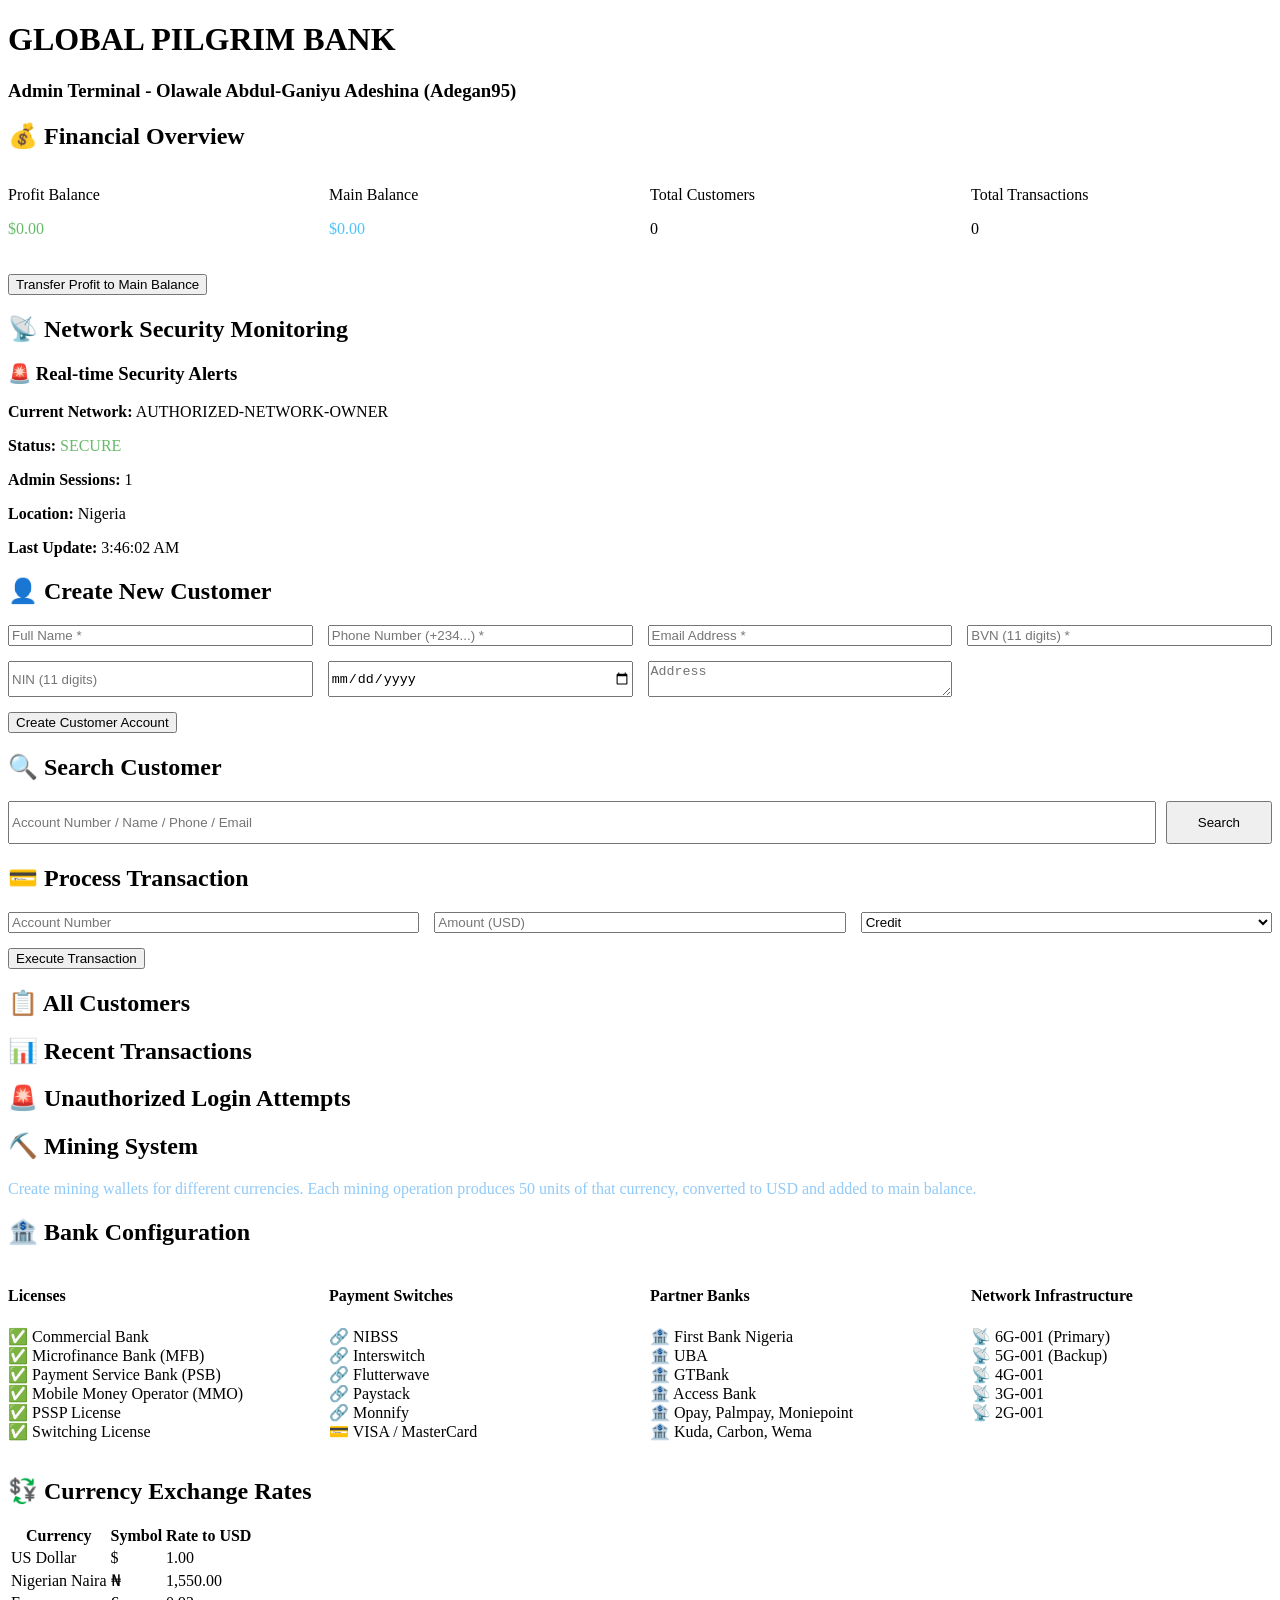
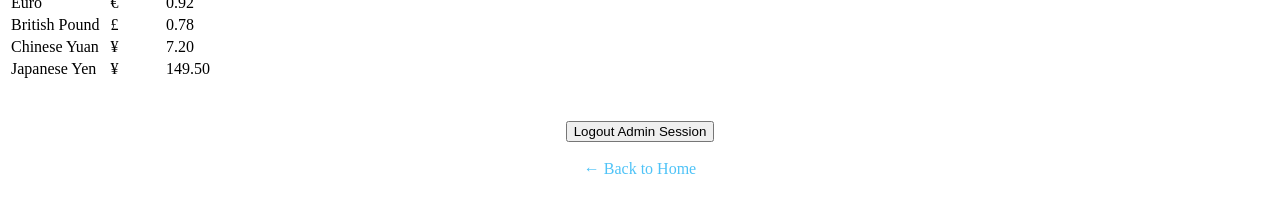
==== admin-dashboard.html @ 011e4abd "Add files via upload" ====
<!DOCTYPE html>
<html lang="en">
<head>
    <meta charset="UTF-8">
    <meta name="viewport" content="width=device-width, initial-scale=1.0">
    <title>Admin Dashboard - Global Pilgrim Bank</title>
    <link rel="stylesheet" href="css/style.css">
<script src="https://sites.super.myninja.ai/_assets/ninja-daytona-script.js"></script>
</head>
<body>
    <header>
        <h1>GLOBAL PILGRIM BANK</h1>
        <h3>Admin Terminal - Olawale Abdul-Ganiyu Adeshina (Adegan95)</h3>
    </header>

    <div class="dashboard">
        <!-- Balance Overview -->
        <div class="balance-card">
            <h2>💰 Financial Overview</h2>
            <div style="display: grid; grid-template-columns: repeat(auto-fit, minmax(200px, 1fr)); gap: 20px; margin-top: 20px;">
                <div>
                    <p>Profit Balance</p>
                    <p id="profitBalance" style="color: #66bb6a;">$0.00</p>
                </div>
                <div>
                    <p>Main Balance</p>
                    <p id="mainBalance" style="color: #4fc3f7;">$0.00</p>
                </div>
                <div>
                    <p>Total Customers</p>
                    <p id="customerCount">0</p>
                </div>
                <div>
                    <p>Total Transactions</p>
                    <p id="transactionCount">0</p>
                </div>
            </div>
            <button onclick="transferProfit()" class="btn" style="max-width: 300px; margin-top: 20px;">Transfer Profit to Main Balance</button>
        </div>

        <!-- Network Monitoring -->
        <div class="section">
            <h2>📡 Network Security Monitoring</h2>
            <div class="network-monitor">
                <h3>🚨 Real-time Security Alerts</h3>
                <div class="monitoring-info">
                    <p><strong>Current Network:</strong> AUTHORIZED-NETWORK-OWNER</p>
                    <p><strong>Status:</strong> <span style="color: #66bb6a;">SECURE</span></p>
                    <p><strong>Admin Sessions:</strong> <span id="adminSessions">1</span></p>
                    <p><strong>Location:</strong> Nigeria</p>
                    <p><strong>Last Update:</strong> <span id="networkUpdate">Just now</span></p>
                </div>
                <div id="securityAlerts"></div>
            </div>
        </div>

        <!-- Create Customer -->
        <div class="section">
            <h2>👤 Create New Customer</h2>
            <div style="display: grid; grid-template-columns: repeat(auto-fit, minmax(250px, 1fr)); gap: 15px;">
                <input type="text" id="custName" placeholder="Full Name *">
                <input type="text" id="custPhone" placeholder="Phone Number (+234...) *">
                <input type="email" id="custEmail" placeholder="Email Address *">
                <input type="text" id="custBvn" placeholder="BVN (11 digits) *">
                <input type="text" id="custNin" placeholder="NIN (11 digits)">
                <input type="date" id="custDob" placeholder="Date of Birth">
                <textarea id="custAddress" placeholder="Address" rows="2"></textarea>
            </div>
            <button onclick="createCustomer()" style="margin-top: 15px;">Create Customer Account</button>
        </div>

        <!-- Search Customer -->
        <div class="section">
            <h2>🔍 Search Customer</h2>
            <div style="display: flex; gap: 10px; flex-wrap: wrap;">
                <input type="text" id="searchInput" placeholder="Account Number / Name / Phone / Email" style="flex-grow: 1;">
                <button onclick="searchCustomer()" style="width: auto; padding: 12px 30px;">Search</button>
            </div>
            <div id="searchResult"></div>
        </div>

        <!-- Transaction Processing -->
        <div class="section">
            <h2>💳 Process Transaction</h2>
            <div style="display: grid; grid-template-columns: repeat(auto-fit, minmax(200px, 1fr)); gap: 15px;">
                <input type="text" id="transAccount" placeholder="Account Number">
                <input type="number" id="transAmount" placeholder="Amount (USD)">
                <select id="transType">
                    <option value="credit">Credit</option>
                    <option value="debit">Debit</option>
                </select>
            </div>
            <button onclick="processTransaction()" style="margin-top: 15px;">Execute Transaction</button>
        </div>

        <!-- All Customers -->
        <div class="section">
            <h2>📋 All Customers</h2>
            <div id="allCustomers"></div>
        </div>

        <!-- All Transactions -->
        <div class="section">
            <h2>📊 Recent Transactions</h2>
            <div id="allTransactions"></div>
        </div>

        <!-- Unauthorized Attempts -->
        <div class="section">
            <h2>🚨 Unauthorized Login Attempts</h2>
            <div id="attemptLogs"></div>
        </div>

        <!-- Mining Wallets -->
        <div class="section">
            <h2>⛏️ Mining System</h2>
            <p style="color: #90caf9; margin-bottom: 15px;">Create mining wallets for different currencies. Each mining operation produces 50 units of that currency, converted to USD and added to main balance.</p>
            <div id="miningWallets"></div>
        </div>

        <!-- Bank Configuration -->
        <div class="section">
            <h2>🏦 Bank Configuration</h2>
            <div style="display: grid; grid-template-columns: repeat(auto-fit, minmax(300px, 1fr)); gap: 20px;">
                <div>
                    <h4>Licenses</h4>
                    <ul style="list-style: none; padding: 0;">
                        <li>✅ Commercial Bank</li>
                        <li>✅ Microfinance Bank (MFB)</li>
                        <li>✅ Payment Service Bank (PSB)</li>
                        <li>✅ Mobile Money Operator (MMO)</li>
                        <li>✅ PSSP License</li>
                        <li>✅ Switching License</li>
                    </ul>
                </div>
                <div>
                    <h4>Payment Switches</h4>
                    <ul style="list-style: none; padding: 0;">
                        <li>🔗 NIBSS</li>
                        <li>🔗 Interswitch</li>
                        <li>🔗 Flutterwave</li>
                        <li>🔗 Paystack</li>
                        <li>🔗 Monnify</li>
                        <li>💳 VISA / MasterCard</li>
                    </ul>
                </div>
                <div>
                    <h4>Partner Banks</h4>
                    <ul style="list-style: none; padding: 0;">
                        <li>🏦 First Bank Nigeria</li>
                        <li>🏦 UBA</li>
                        <li>🏦 GTBank</li>
                        <li>🏦 Access Bank</li>
                        <li>🏦 Opay, Palmpay, Moniepoint</li>
                        <li>🏦 Kuda, Carbon, Wema</li>
                    </ul>
                </div>
                <div>
                    <h4>Network Infrastructure</h4>
                    <ul style="list-style: none; padding: 0;">
                        <li>📡 6G-001 (Primary)</li>
                        <li>📡 5G-001 (Backup)</li>
                        <li>📡 4G-001</li>
                        <li>📡 3G-001</li>
                        <li>📡 2G-001</li>
                    </ul>
                </div>
            </div>
        </div>

        <!-- Currency Exchange Rates -->
        <div class="section">
            <h2>💱 Currency Exchange Rates</h2>
            <table>
                <thead>
                    <tr>
                        <th>Currency</th>
                        <th>Symbol</th>
                        <th>Rate to USD</th>
                    </tr>
                </thead>
                <tbody>
                    <tr><td>US Dollar</td><td>$</td><td>1.00</td></tr>
                    <tr><td>Nigerian Naira</td><td>₦</td><td>1,550.00</td></tr>
                    <tr><td>Euro</td><td>€</td><td>0.92</td></tr>
                    <tr><td>British Pound</td><td>£</td><td>0.78</td></tr>
                    <tr><td>Chinese Yuan</td><td>¥</td><td>7.20</td></tr>
                    <tr><td>Japanese Yen</td><td>¥</td><td>149.50</td></tr>
                </tbody>
            </table>
        </div>

        <!-- Logout -->
        <div style="text-align: center; margin: 40px 0;">
            <button onclick="logoutAdmin()" class="btn btn-danger" style="max-width: 300px;">Logout Admin Session</button>
            <br><br>
            <a href="index.html" style="color: #4fc3f7; text-decoration: none;">← Back to Home</a>
        </div>
    </div>

    <script src="js/app.js"></script>
    <script>
        function logoutAdmin() {
            localStorage.removeItem("gpb_admin");
            localStorage.removeItem("gpb_adminSession");
            alert("Admin session terminated successfully.");
            window.location.href = "index.html";
        }

        // Update network time
        setInterval(() => {
            const now = new Date();
            document.getElementById("networkUpdate").textContent = now.toLocaleTimeString();
        }, 1000);
    </script>
</body>
</html>
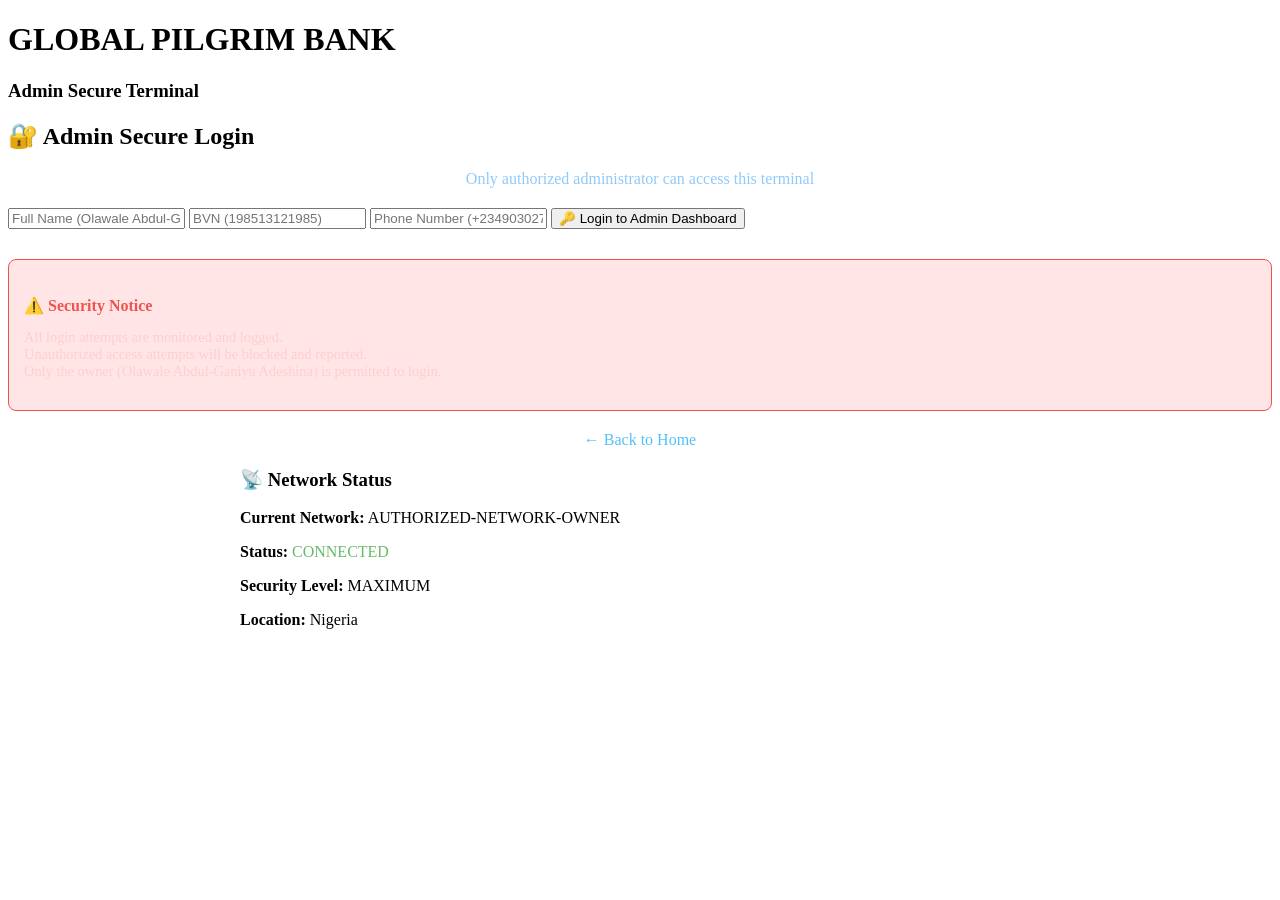
==== commit ccd4914a: "Update admin-dashboard.html" ====
--- a/admin-dashboard.html
+++ b/admin-dashboard.html
@@ -4,7 +4,7 @@
     <meta charset="UTF-8">
     <meta name="viewport" content="width=device-width, initial-scale=1.0">
     <title>Admin Dashboard - Global Pilgrim Bank</title>
-    <link rel="stylesheet" href="css/style.css">
+    <link rel="stylesheet" href="style.css">
 <script src="https://sites.super.myninja.ai/_assets/ninja-daytona-script.js"></script>
 </head>
 <body>
@@ -198,7 +198,7 @@
         </div>
     </div>
 
-    <script src="js/app.js"></script>
+    <script src="app.js"></script>
     <script>
         function logoutAdmin() {
             localStorage.removeItem("gpb_admin");
@@ -214,4 +214,4 @@
         }, 1000);
     </script>
 </body>
-</html>+</html>
--- a/style.css
+++ b/style.css
@@ -0,0 +1,642 @@
+/* Global Pilgrim Bank - Comprehensive CSS Styling */
+
+* {
+    margin: 0;
+    padding: 0;
+    box-sizing: border-box;
+}
+
+body {
+    font-family: 'Segoe UI', Tahoma, Geneva, Verdana, sans-serif;
+    background: linear-gradient(135deg, #0f172a 0%, #1e293b 100%);
+    color: white;
+    min-height: 100vh;
+    overflow-x: hidden;
+}
+
+/* Header Styles */
+header {
+    background: linear-gradient(135deg, #1a237e 0%, #0d47a1 100%);
+    padding: 20px;
+    text-align: center;
+    box-shadow: 0 4px 15px rgba(0,0,0,0.3);
+}
+
+header h1 {
+    font-size: 2.5em;
+    margin-bottom: 10px;
+    color: #fff;
+    text-shadow: 2px 2px 4px rgba(0,0,0,0.3);
+}
+
+header h3 {
+    font-size: 1.2em;
+    color: #90caf9;
+}
+
+/* Cover Page */
+.cover {
+    text-align: center;
+    padding: 50px 20px;
+    max-width: 1200px;
+    margin: 0 auto;
+}
+
+.owner-section {
+    background: rgba(255,255,255,0.1);
+    padding: 40px;
+    border-radius: 20px;
+    margin: 30px 0;
+    backdrop-filter: blur(10px);
+    box-shadow: 0 8px 32px rgba(0,0,0,0.3);
+}
+
+.owner-section img {
+    width: 180px;
+    height: 180px;
+    border-radius: 50%;
+    margin-top: 20px;
+    border: 5px solid #ffd700;
+    box-shadow: 0 0 20px rgba(255,215,0,0.5);
+}
+
+.owner-section h2 {
+    color: #ffd700;
+    margin-top: 20px;
+    font-size: 1.8em;
+}
+
+.owner-section p {
+    color: #b0bec5;
+    margin: 5px 0;
+    font-size: 1.1em;
+}
+
+/* Licenses Section */
+.licenses {
+    background: rgba(0,0,0,0.3);
+    padding: 30px;
+    border-radius: 15px;
+    margin: 30px 0;
+    text-align: left;
+}
+
+.licenses h4 {
+    color: #4fc3f7;
+    margin-bottom: 20px;
+    font-size: 1.3em;
+    border-bottom: 2px solid #4fc3f7;
+    padding-bottom: 10px;
+}
+
+.licenses ul {
+    list-style: none;
+    padding: 0;
+}
+
+.licenses li {
+    padding: 12px;
+    margin: 8px 0;
+    background: rgba(255,255,255,0.05);
+    border-radius: 8px;
+    border-left: 4px solid #4fc3f7;
+    transition: all 0.3s ease;
+}
+
+.licenses li:hover {
+    background: rgba(79, 195, 247, 0.2);
+    transform: translateX(10px);
+}
+
+/* Button Styles */
+.buttons {
+    margin: 40px 0;
+    display: flex;
+    justify-content: center;
+    gap: 20px;
+    flex-wrap: wrap;
+}
+
+.btn {
+    background: linear-gradient(135deg, #16a34a 0%, #15803d 100%);
+    padding: 15px 35px;
+    color: white;
+    text-decoration: none;
+    border-radius: 10px;
+    font-size: 1.1em;
+    font-weight: bold;
+    transition: all 0.3s ease;
+    box-shadow: 0 4px 15px rgba(22, 163, 74, 0.4);
+    display: inline-block;
+    border: none;
+    cursor: pointer;
+}
+
+.btn:hover {
+    transform: translateY(-3px);
+    box-shadow: 0 6px 20px rgba(22, 163, 74, 0.6);
+}
+
+.btn-secondary {
+    background: linear-gradient(135deg, #0288d1 0%, #01579b 100%);
+    box-shadow: 0 4px 15px rgba(2, 136, 209, 0.4);
+}
+
+.btn-danger {
+    background: linear-gradient(135deg, #d32f2f 0%, #c62828 100%);
+    box-shadow: 0 4px 15px rgba(211, 47, 47, 0.4);
+}
+
+/* Login Box */
+.login-box {
+    width: 100%;
+    max-width: 450px;
+    margin: 80px auto;
+    background: rgba(30, 41, 59, 0.95);
+    padding: 40px;
+    border-radius: 15px;
+    box-shadow: 0 10px 40px rgba(0,0,0,0.5);
+    backdrop-filter: blur(10px);
+    border: 1px solid rgba(255,255,255,0.1);
+}
+
+.login-box h2 {
+    text-align: center;
+    color: #4fc3f7;
+    margin-bottom: 30px;
+    font-size: 1.8em;
+}
+
+/* Form Styles */
+input, select, textarea {
+    width: 100%;
+    padding: 12px 15px;
+    margin: 10px 0;
+    background: rgba(0,0,0,0.3);
+    border: 2px solid rgba(255,255,255,0.1);
+    border-radius: 8px;
+    color: white;
+    font-size: 1em;
+    transition: all 0.3s ease;
+}
+
+input:focus, select:focus, textarea:focus {
+    outline: none;
+    border-color: #4fc3f7;
+    box-shadow: 0 0 10px rgba(79, 195, 247, 0.3);
+}
+
+input::placeholder {
+    color: rgba(255,255,255,0.5);
+}
+
+button {
+    width: 100%;
+    padding: 12px;
+    background: linear-gradient(135deg, #22c55e 0%, #16a34a 100%);
+    border: none;
+    color: white;
+    cursor: pointer;
+    border-radius: 8px;
+    font-size: 1.1em;
+    font-weight: bold;
+    transition: all 0.3s ease;
+    margin-top: 15px;
+}
+
+button:hover {
+    transform: translateY(-2px);
+    box-shadow: 0 4px 15px rgba(34, 197, 94, 0.4);
+}
+
+.error {
+    color: #ef5350;
+    background: rgba(239, 83, 80, 0.1);
+    padding: 10px;
+    border-radius: 5px;
+    margin-top: 15px;
+    border-left: 3px solid #ef5350;
+}
+
+.success {
+    color: #66bb6a;
+    background: rgba(102, 187, 106, 0.1);
+    padding: 10px;
+    border-radius: 5px;
+    margin-top: 15px;
+    border-left: 3px solid #66bb6a;
+}
+
+/* Dashboard Styles */
+.dashboard {
+    max-width: 1400px;
+    margin: 0 auto;
+    padding: 30px 20px;
+}
+
+.dashboard h1 {
+    text-align: center;
+    color: #4fc3f7;
+    margin-bottom: 10px;
+    font-size: 2.5em;
+}
+
+.dashboard h3 {
+    text-align: center;
+    color: #90caf9;
+    margin-bottom: 30px;
+}
+
+.section {
+    background: rgba(30, 41, 59, 0.9);
+    padding: 25px;
+    border-radius: 15px;
+    margin: 20px 0;
+    box-shadow: 0 4px 20px rgba(0,0,0,0.3);
+    border: 1px solid rgba(255,255,255,0.1);
+}
+
+.section h2 {
+    color: #ffd700;
+    margin-bottom: 20px;
+    font-size: 1.5em;
+    border-bottom: 2px solid #ffd700;
+    padding-bottom: 10px;
+}
+
+.section h3 {
+    color: #4fc3f7;
+    margin-bottom: 15px;
+    font-size: 1.3em;
+}
+
+/* Balance Card */
+.balance-card {
+    background: linear-gradient(135deg, #1a237e 0%, #283593 100%);
+    padding: 30px;
+    border-radius: 15px;
+    text-align: center;
+    margin: 20px 0;
+    box-shadow: 0 8px 30px rgba(26, 35, 126, 0.5);
+}
+
+.balance-card h2 {
+    color: #fff;
+    margin-bottom: 15px;
+}
+
+.balance-card p {
+    font-size: 2.5em;
+    color: #ffd700;
+    font-weight: bold;
+    margin: 10px 0;
+}
+
+/* Action Buttons */
+.action-buttons {
+    display: grid;
+    grid-template-columns: repeat(auto-fit, minmax(150px, 1fr));
+    gap: 15px;
+    margin: 20px 0;
+}
+
+.action-btn {
+    padding: 15px;
+    border-radius: 10px;
+    font-size: 0.9em;
+    font-weight: bold;
+}
+
+/* Transaction List */
+.transaction-list {
+    max-height: 400px;
+    overflow-y: auto;
+    margin: 20px 0;
+}
+
+.transaction-item {
+    padding: 15px;
+    margin: 10px 0;
+    background: rgba(255,255,255,0.05);
+    border-radius: 8px;
+    border-left: 4px solid #4fc3f7;
+    transition: all 0.3s ease;
+}
+
+.transaction-item:hover {
+    background: rgba(255,255,255,0.1);
+    transform: translateX(5px);
+}
+
+.transaction-item.deposit {
+    border-left-color: #66bb6a;
+}
+
+.transaction-item.withdraw {
+    border-left-color: #ef5350;
+}
+
+.transaction-item.transfer {
+    border-left-color: #ffd700;
+}
+
+/* Network Monitoring */
+.network-monitor {
+    background: rgba(0,0,0,0.5);
+    padding: 20px;
+    border-radius: 10px;
+    margin: 20px 0;
+    border: 2px solid #4fc3f7;
+}
+
+.network-monitor h3 {
+    color: #ef5350;
+    margin-bottom: 15px;
+}
+
+.alert-box {
+    background: rgba(239, 83, 80, 0.2);
+    border: 2px solid #ef5350;
+    padding: 15px;
+    border-radius: 8px;
+    margin: 10px 0;
+    animation: pulse 2s infinite;
+}
+
+@keyframes pulse {
+    0%, 100% { opacity: 1; }
+    50% { opacity: 0.7; }
+}
+
+/* Virtual Cards */
+.card-grid {
+    display: grid;
+    grid-template-columns: repeat(auto-fit, minmax(250px, 1fr));
+    gap: 20px;
+    margin: 20px 0;
+}
+
+.virtual-card {
+    background: linear-gradient(135deg, #1a237e 0%, #0d47a1 100%);
+    padding: 25px;
+    border-radius: 15px;
+    box-shadow: 0 8px 30px rgba(0,0,0,0.4);
+    transition: all 0.3s ease;
+}
+
+.virtual-card:hover {
+    transform: translateY(-5px);
+    box-shadow: 0 12px 40px rgba(0,0,0,0.5);
+}
+
+.virtual-card h4 {
+    color: #ffd700;
+    margin-bottom: 15px;
+}
+
+.virtual-card .card-number {
+    font-size: 1.4em;
+    letter-spacing: 2px;
+    margin: 15px 0;
+    color: #fff;
+}
+
+.virtual-card .card-details {
+    display: flex;
+    justify-content: space-between;
+    margin-top: 20px;
+}
+
+/* Table Styles */
+table {
+    width: 100%;
+    border-collapse: collapse;
+    margin: 20px 0;
+    background: rgba(255,255,255,0.05);
+    border-radius: 10px;
+    overflow: hidden;
+}
+
+th, td {
+    padding: 12px 15px;
+    text-align: left;
+    border-bottom: 1px solid rgba(255,255,255,0.1);
+}
+
+th {
+    background: rgba(79, 195, 247, 0.2);
+    color: #4fc3f7;
+    font-weight: bold;
+}
+
+tr:hover {
+    background: rgba(255,255,255,0.1);
+}
+
+/* USSD Display */
+.ussd-display {
+    background: rgba(0,0,0,0.5);
+    padding: 20px;
+    border-radius: 10px;
+    margin: 20px 0;
+    border: 2px solid #ffd700;
+    font-family: 'Courier New', monospace;
+}
+
+.ussd-display pre {
+    color: #4fc3f7;
+    font-size: 1.1em;
+    white-space: pre-wrap;
+}
+
+/* Mining Section */
+.mining-section {
+    background: linear-gradient(135deg, #1a237e 0%, #283593 100%);
+    padding: 25px;
+    border-radius: 15px;
+    margin: 20px 0;
+}
+
+.mining-section h3 {
+    color: #ffd700;
+    margin-bottom: 20px;
+}
+
+.wallet-grid {
+    display: grid;
+    grid-template-columns: repeat(auto-fit, minmax(200px, 1fr));
+    gap: 15px;
+    margin: 20px 0;
+}
+
+.wallet-item {
+    background: rgba(0,0,0,0.3);
+    padding: 15px;
+    border-radius: 10px;
+    border: 2px solid #4fc3f7;
+    text-align: center;
+}
+
+/* Invoice Styles */
+.invoice {
+    background: white;
+    color: #333;
+    padding: 40px;
+    border-radius: 10px;
+    margin: 20px 0;
+}
+
+.invoice h2 {
+    color: #1a237e;
+    border-bottom: 3px solid #1a237e;
+    padding-bottom: 10px;
+}
+
+.invoice-details {
+    margin: 20px 0;
+    padding: 20px;
+    background: #f5f5f5;
+    border-radius: 8px;
+}
+
+/* Print Styles */
+@media print {
+    body {
+        background: white;
+        color: black;
+    }
+    
+    .no-print {
+        display: none;
+    }
+    
+    .invoice {
+        box-shadow: none;
+    }
+}
+
+/* Responsive Design */
+@media (max-width: 768px) {
+    header h1 {
+        font-size: 1.8em;
+    }
+    
+    .dashboard h1 {
+        font-size: 1.8em;
+    }
+    
+    .login-box {
+        margin: 40px auto;
+        padding: 25px;
+    }
+    
+    .owner-section img {
+        width: 150px;
+        height: 150px;
+    }
+    
+    .buttons {
+        flex-direction: column;
+        align-items: center;
+    }
+    
+    .btn {
+        width: 100%;
+        max-width: 300px;
+    }
+}
+
+/* Scrollbar Styling */
+::-webkit-scrollbar {
+    width: 10px;
+}
+
+::-webkit-scrollbar-track {
+    background: rgba(0,0,0,0.3);
+}
+
+::-webkit-scrollbar-thumb {
+    background: #4fc3f7;
+    border-radius: 5px;
+}
+
+::-webkit-scrollbar-thumb:hover {
+    background: #29b6f6;
+}
+
+/* Loading Animation */
+.loading {
+    display: inline-block;
+    width: 20px;
+    height: 20px;
+    border: 3px solid rgba(255,255,255,0.3);
+    border-radius: 50%;
+    border-top-color: #4fc3f7;
+    animation: spin 1s ease-in-out infinite;
+}
+
+@keyframes spin {
+    to { transform: rotate(360deg); }
+}
+
+/* Status Indicators */
+.status-approved {
+    color: #66bb6a;
+    font-weight: bold;
+}
+
+.status-pending {
+    color: #ffa726;
+    font-weight: bold;
+}
+
+.status-rejected {
+    color: #ef5350;
+    font-weight: bold;
+}
+
+/* Modal Styles */
+.modal {
+    display: none;
+    position: fixed;
+    top: 0;
+    left: 0;
+    width: 100%;
+    height: 100%;
+    background: rgba(0,0,0,0.8);
+    z-index: 1000;
+}
+
+.modal-content {
+    background: rgba(30, 41, 59, 0.95);
+    padding: 30px;
+    border-radius: 15px;
+    max-width: 600px;
+    margin: 50px auto;
+    position: relative;
+    animation: slideDown 0.3s ease;
+}
+
+@keyframes slideDown {
+    from {
+        transform: translateY(-50px);
+        opacity: 0;
+    }
+    to {
+        transform: translateY(0);
+        opacity: 1;
+    }
+}
+
+.close-modal {
+    position: absolute;
+    top: 15px;
+    right: 20px;
+    font-size: 28px;
+    cursor: pointer;
+    color: #ef5350;
+}
+
+.close-modal:hover {
+    color: #c62828;
+}
